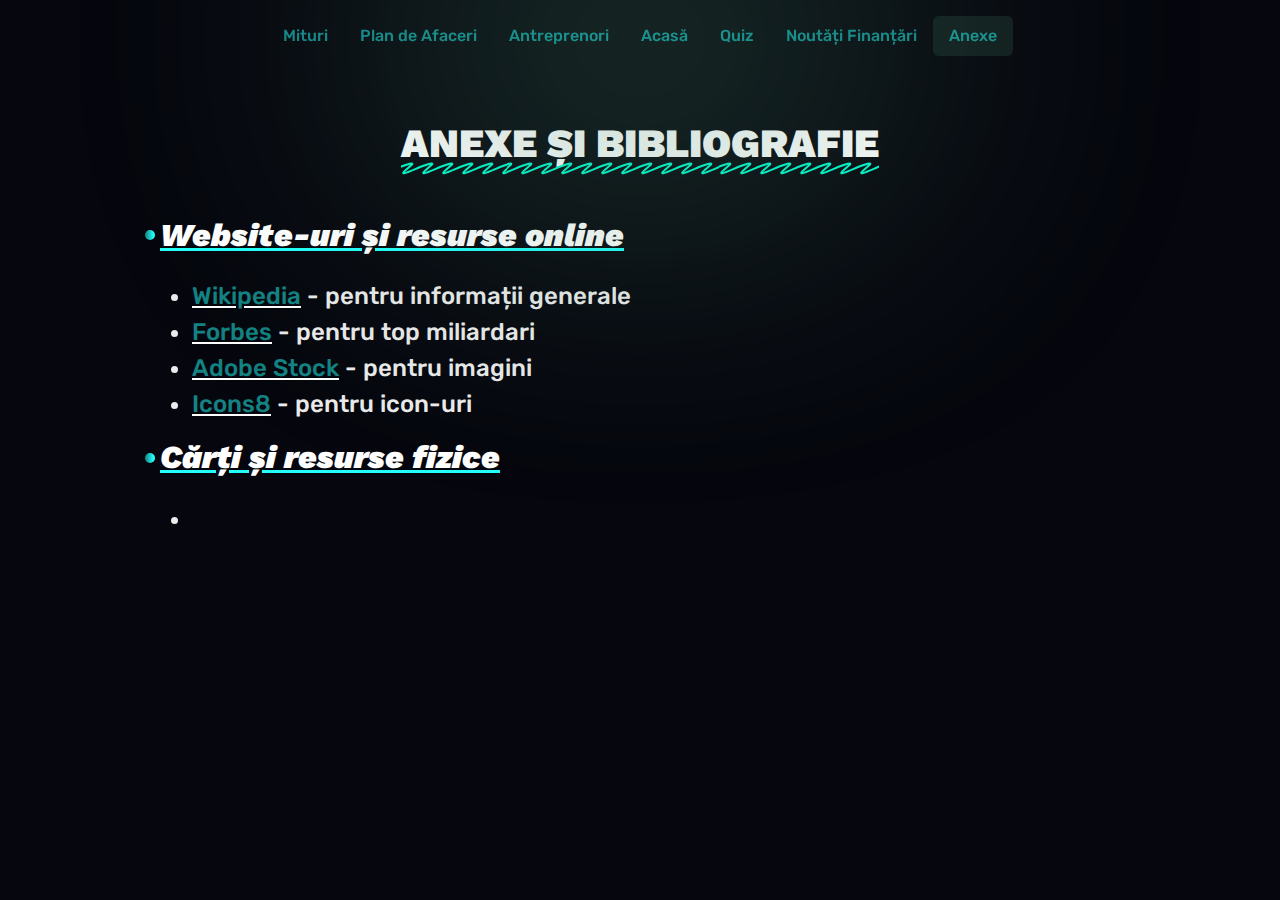
==== anexe.html @ adf623c6 "website bibliography" ====
<!DOCTYPE html>
<html lang="ro">
<head>
    <meta charset="UTF-8">
    <meta name="viewport" content="width=device-width, initial-scale=1.0">
    <title>Antreprenoriatul - persoane</title>
    <link rel="stylesheet" href="static/styles.css">
    <link rel="stylesheet" href="https://cdn.jsdelivr.net/npm/bootstrap@5.3.2/dist/css/bootstrap.min.css">
    <script src="https://ajax.googleapis.com/ajax/libs/jquery/3.7.1/jquery.min.js"></script>
</head>
<body class="bg-dark-blue">

    <nav class="navbar navbar-expand-lg fixed-top">
        <div class="flame-glow flame-glow-500-center text-center"></div>
        <header class="d-flex justify-content-center w-100 mt-2 mb-2">
            <ul class="nav nav-pills">
                <li class="nav-item"><a href="mituri.html" class="nav-link">Mituri</a></li>
                <li class="nav-item"><a href="plan_de_afaceri.html" class="nav-link">Plan de Afaceri</a></li>
                <li class="nav-item"><a href="antreprenori.html" class="nav-link">Antreprenori</a></li>
                <li class="nav-item"><a href="index.html" class="nav-link">Acasă</a></li>
                <li class="nav-item"><a href="quiz.html" class="nav-link">Quiz</a></li>
                <li class="nav-item"><a href="noutati.html" class="nav-link">Noutăți Finanțări</a></li>
                <li class="nav-item"><a href="anexe.html" class="nav-link active disabled">Anexe</a></li>
            </ul>
        </header>
    </nav>

    <section class="w-100">
        <div class="invisible my-5">.</div>
        <div class="w-75 m-auto">
            <h1 class="text-center"><span class="fancy mb-5 text-white fs-1">Anexe și bibliografie</span></h1>
            <h2 class="bullet d-flex align-items-center gap-2 text-white mt-5"><b>Website-uri și resurse online</b></h2>
            <p class="text-justify fs-4 text-low-white d-flex">
                <ul>
                    <li class="fs-4 text-low-white"><a class="text-accent" href="https://www.wikipedia.org/">Wikipedia</a> - pentru informații generale</li>
                    <li class="fs-4 text-low-white"><a class="text-accent" href="https://www.forbes.com/">Forbes</a> - pentru top miliardari</li>
                    <li class="fs-4 text-low-white"><a class="text-accent" href="https://stock.adobe.com/">Adobe Stock</a> - pentru imagini</li>
                    <li class="fs-4 text-low-white"><a class="text-accent" href="https://www.icons8.com/">Icons8</a> - pentru icon-uri</li>
                </ul>
            </p>
            <h2 class="bullet d-flex align-items-center gap-2 text-white mt-3"><b>Cărți și resurse fizice</b></h2>
            <p class="text-justify fs-4 text-low-white d-flex">
                <ul>
                    <li class="fs-4 text-low-white"></li>
                </ul>
            </p>
        </div>
        <div class="invisible my-5">.</div>
    </section>

    <script src="static/scripts.js"></script>
    <script src="https://cdn.jsdelivr.net/npm/bootstrap@5.3.2/dist/js/bootstrap.bundle.min.js"></script>

</body>
</html>
---- static/styles.css ----
/* Import fonts */
@import url('https://fonts.googleapis.com/css2?family=Work+Sans:ital,wght@0,100..900;1,100..900&family=Rubik:ital,wght@0,400;0,500;0,600;0,700;0,800;0,900;1,300;1,400;1,500;1,600;1,700;1,800;1,900&display=swap');

:root {
    --black: #06070eff;
    --accent: #23fffa80;
    --accent-full: #23fffa;
    --soft: #47846930;
}

* {
    font-family: 'Rubik', sans-serif;
    font-weight: 500;
    transition: .2s;
}
::selection {
    background: var(--accent);
    color: white;
}
h1 {
    font-family: 'Work Sans', sans-serif;
    font-weight: 900 !important;
}
b {
    font-family: 'Work Sans', sans-serif;
    font-weight: 900 !important;
    font-style: italic;
    text-decoration: underline;
    text-decoration-color: var(--accent-full);
}
::-webkit-scrollbar {
    width: 10px;
}

::-webkit-scrollbar-thumb {
    transform: transition .7s;
    background: var(--accent-full);
    border-bottom-left-radius: 7px;
    border-top-left-radius: 7px;
}

::-webkit-scrollbar-thumb:hover {
    transform: transition .7s;
    background: var(--accent);
}

.vh-100 {
    min-height: 1080px;
}
.btn-accent {
    border: 3px solid var(--accent) !important;
    color: white !important;
    transition: .2s;
    font-family: 'Work Sans', sans-serif !important;
    font-weight: 900 !important;
    line-height: 1;
    text-transform: uppercase;
}
.btn-accent:hover {
    border-color: var(--accent-full) !important;
    color: white !important;
    transition: .2s;
}
.nav-link:hover {
    color: var(--accent-full) !important;
}
.bg-dark-blue {
    background: var(--black) !important;
}
.bg-hero {
    background: url(/static/images/hero-bg.png);
    background-position: center;
    background-repeat: no-repeat;
    background-size: cover;
}
.text-justify {
    text-align: justify !important;
}
.text-accent {
    text-decoration-color: white;
    color: var(--accent);
}
.text-low-white {
    color: #ebebeb !important;
}
.vertical-center {
    top: 50%;
    position: absolute;
    -ms-transform: translateY(-50%);
    transform: translateY(-50%);
}

.backdrop-blur {
    transition: .2s;
    backdrop-filter: blur(20px);
}
.nav-link {
    color: var(--accent) !important;
}
.nav-pills {
    z-index: 999 !important;
}
.active {
    background-color: var(--soft) !important;
}

.flame-glow {
    position: absolute;
    border-radius: 50%; 
    background-color: rgba(71, 132, 105, 0.9);
    -webkit-filter: blur(175px);
    filter: blur(175px);
    opacity: 80%;
    z-index: -111;
}
.flame-glow-500-center {
    z-index: 888 !important;
    width: 500px;
    height: 200px;
    top: -60px;
    left: 50%;
    transform: translateX(-50%);
}
.flame-glow-500-left {
    z-index: -888 !important;
    width: 500px;
    height: 500px;
    top: 250px;
    left: -25px;
}
.flame-glow-500-right {
    z-index: -888 !important;
    width: 500px;
    height: 500px;
    top: 850px;
    right: -25px;
}
.flame-glow-500-low-left {
    z-index: -888 !important;
    width: 500px;
    height: 500px;
    top: 1650px;
    left: -25px;
}
.flame-glow-500-low-right {
    z-index: -888 !important;
    width: 500px;
    height: 500px;
    top: 2350px;
    right: -25px;
}
.flame-glow-250-center {
    width: 400px;
    height: 500px;
    left: 50%;
    top: 50%;
    transform: translateX(-50%) translateY(-50%);
}
.flame-glow-25-right {
    width: 150px !important;
    height: 150px;
    right: 15%;
    filter: blur(50px) !important;
}
.flame-glow-25-left {
    width: 150px !important;
    height: 150px;
    left: 15%;
    filter: blur(50px) !important;
}

.fancy {
    text-transform: uppercase;
    text-align: center;
    line-height: 1;
    font-family: 'Work Sans', sans-serif;
    font-weight: 900;
    position: relative;
    white-space: nowrap;
    &:after {
      --deco-height: 0.3125em;
      content: "";
      position: absolute;
      left: 0;
      right: 0;
      bottom: calc(var(--deco-height) * -0.625);
      height: var(--deco-height);
      background-image: url("data:image/svg+xml,%3Csvg width='100' height='64' fill='none' xmlns='http://www.w3.org/2000/svg'%3E%3Cg clip-path='url(%23a)'%3E%3Cpath d='M-17 30.5C-1 22 72-4 54 13 37.9 28.2-2.5 57.5 16 55.5s72-29 104-40' stroke='%2300FDCF' stroke-width='10'/%3E%3C/g%3E%3Cdefs%3E%3CclipPath id='a'%3E%3Cpath fill='%23fff' d='M0 0h100v64H0z'/%3E%3C/clipPath%3E%3C/defs%3E%3C/svg%3E%0A");
      background-size: auto 100%;
      background-repeat: round;
      background-position: 0em;
    }
}
.td-figure {
    perspective: 1500px;
}
.td-figure img {
    transform: rotateX(10deg) rotateY(-18deg) rotateZ(3deg);
    border-radius: 0.375em;
    box-shadow: 2px 10px 30px var(--soft);
    transition: .3s;
}
.td-figure:hover img {
    transform: rotate(0);
}

.bullet::before {
    content: "";
    position: absolute;
    margin-left: -15px;
    width: 10px;
    height: 10px;
    border-radius: 50%;
    background: linear-gradient(90deg, var(--accent) 0%, var(--accent-full) 85%) !important;
}
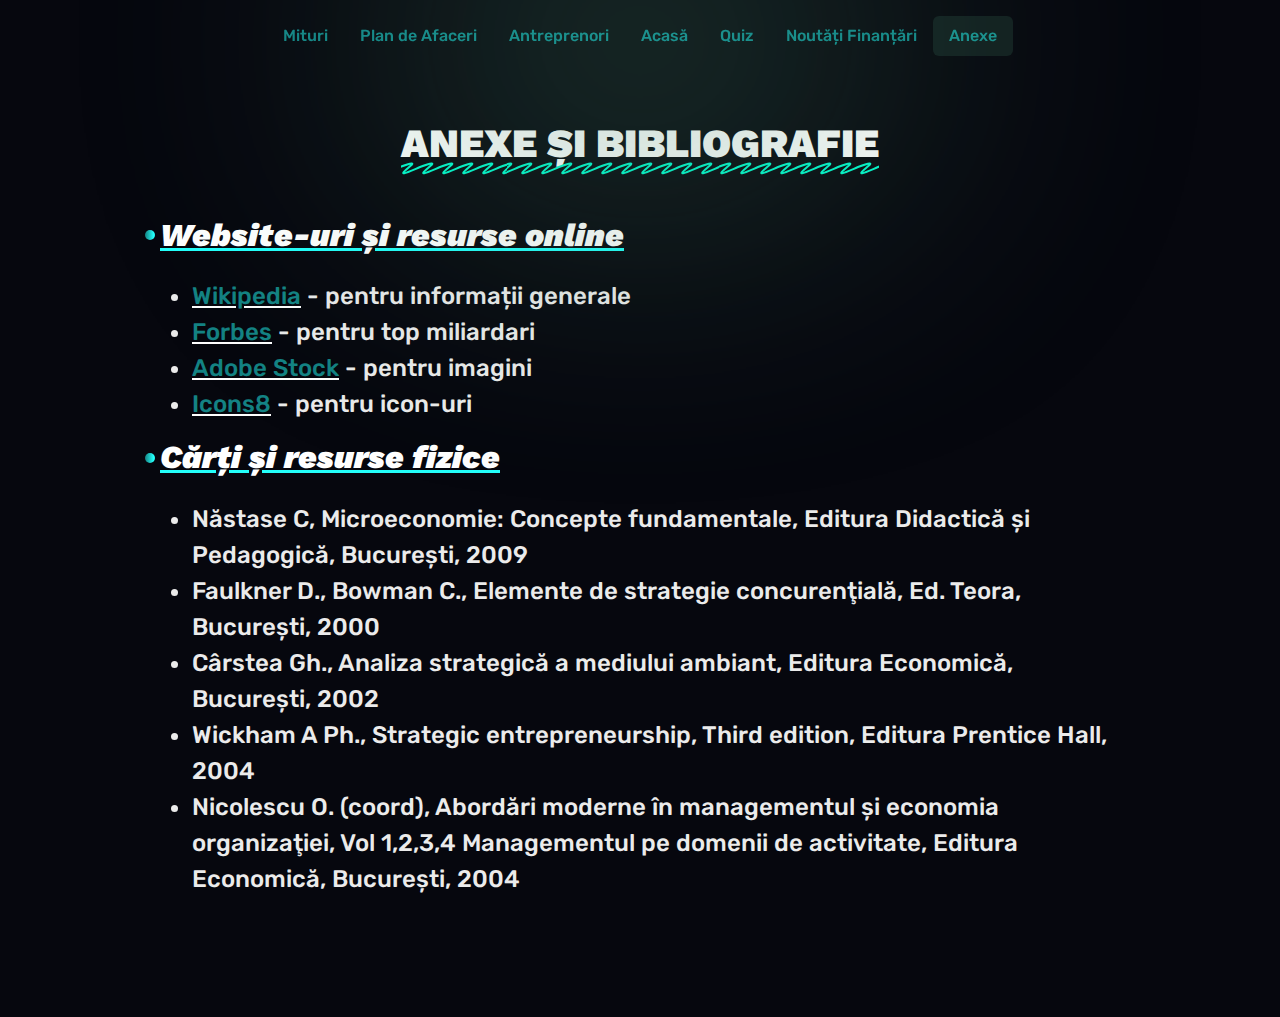
==== commit 1540fca6: "bibliography" ====
--- a/anexe.html
+++ b/anexe.html
@@ -41,7 +41,11 @@
             <h2 class="bullet d-flex align-items-center gap-2 text-white mt-3"><b>Cărți și resurse fizice</b></h2>
             <p class="text-justify fs-4 text-low-white d-flex">
                 <ul>
-                    <li class="fs-4 text-low-white"></li>
+                    <li class="fs-4 text-low-white">Năstase C, Microeconomie: Concepte fundamentale, Editura Didactică şi Pedagogică, Bucureşti, 2009</li>
+                    <li class="fs-4 text-low-white">Faulkner D., Bowman C., Elemente de strategie concurenţială, Ed. Teora, Bucureşti, 2000</li>
+                    <li class="fs-4 text-low-white">Cârstea Gh., Analiza strategică a mediului ambiant, Editura Economică, Bucureşti, 2002 </li>
+                    <li class="fs-4 text-low-white">Wickham A Ph., Strategic entrepreneurship, Third edition, Editura Prentice Hall, 2004</li>
+                    <li class="fs-4 text-low-white">Nicolescu O. (coord), Abordări moderne în managementul şi economia organizaţiei, Vol 1,2,3,4 Managementul pe domenii de activitate, Editura Economică, Bucureşti, 2004</li>
                 </ul>
             </p>
         </div>
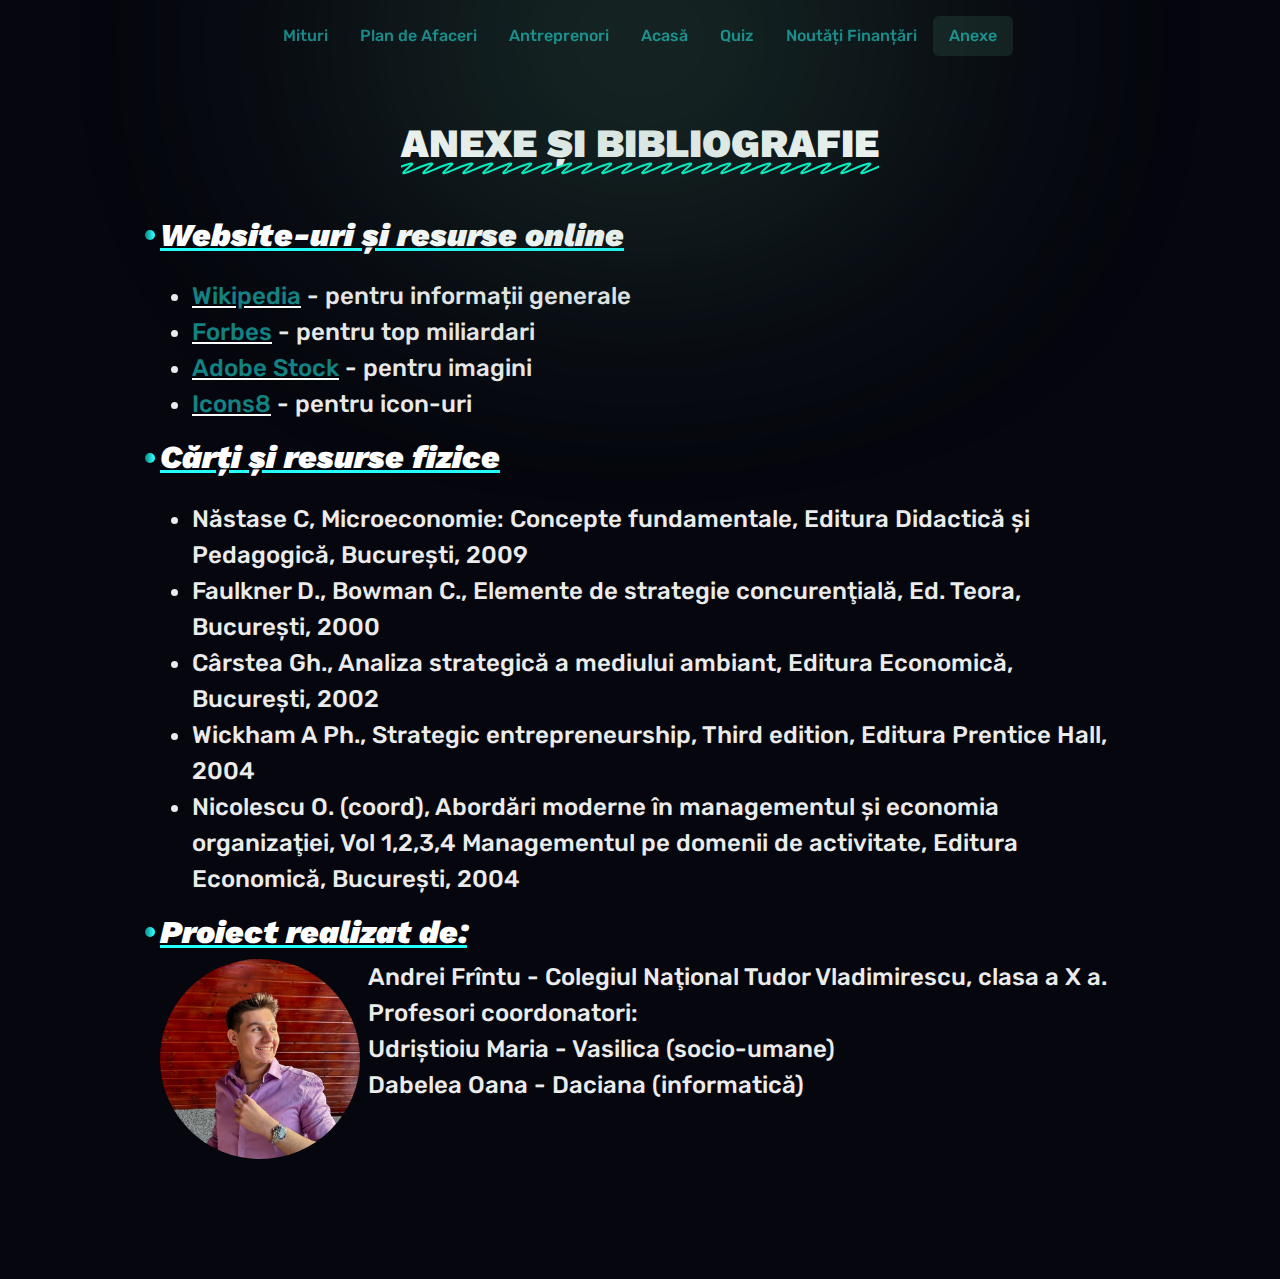
==== commit b145b404: "about page" ====
--- a/anexe.html
+++ b/anexe.html
@@ -3,7 +3,7 @@
 <head>
     <meta charset="UTF-8">
     <meta name="viewport" content="width=device-width, initial-scale=1.0">
-    <title>Antreprenoriatul - persoane</title>
+    <title>Antreprenoriatul - anexe</title>
     <link rel="stylesheet" href="static/styles.css">
     <link rel="stylesheet" href="https://cdn.jsdelivr.net/npm/bootstrap@5.3.2/dist/css/bootstrap.min.css">
     <script src="https://ajax.googleapis.com/ajax/libs/jquery/3.7.1/jquery.min.js"></script>
@@ -48,6 +48,9 @@
                     <li class="fs-4 text-low-white">Nicolescu O. (coord), Abordări moderne în managementul şi economia organizaţiei, Vol 1,2,3,4 Managementul pe domenii de activitate, Editura Economică, Bucureşti, 2004</li>
                 </ul>
             </p>
+            <h2 class="bullet d-flex align-items-center gap-2 text-white mt-3"><b>Proiect realizat de:</b></h2>
+            <p class="text-justify fs-4 text-low-white d-flex"><img class="rounded-circle me-2" src="static/images/persoane/Andrei-Frintu.jpeg" style="float: left; opacity: 100%;" class="me-3" width="200px" height="200px" alt=""> Andrei Frîntu - Colegiul Naţional Tudor Vladimirescu, clasa a X a.<br> Profesori coordonatori: <br> Udriștioiu Maria - Vasilica (socio-umane) <br> Dabelea Oana - Daciana (informatică)</p>
+            
         </div>
         <div class="invisible my-5">.</div>
     </section>
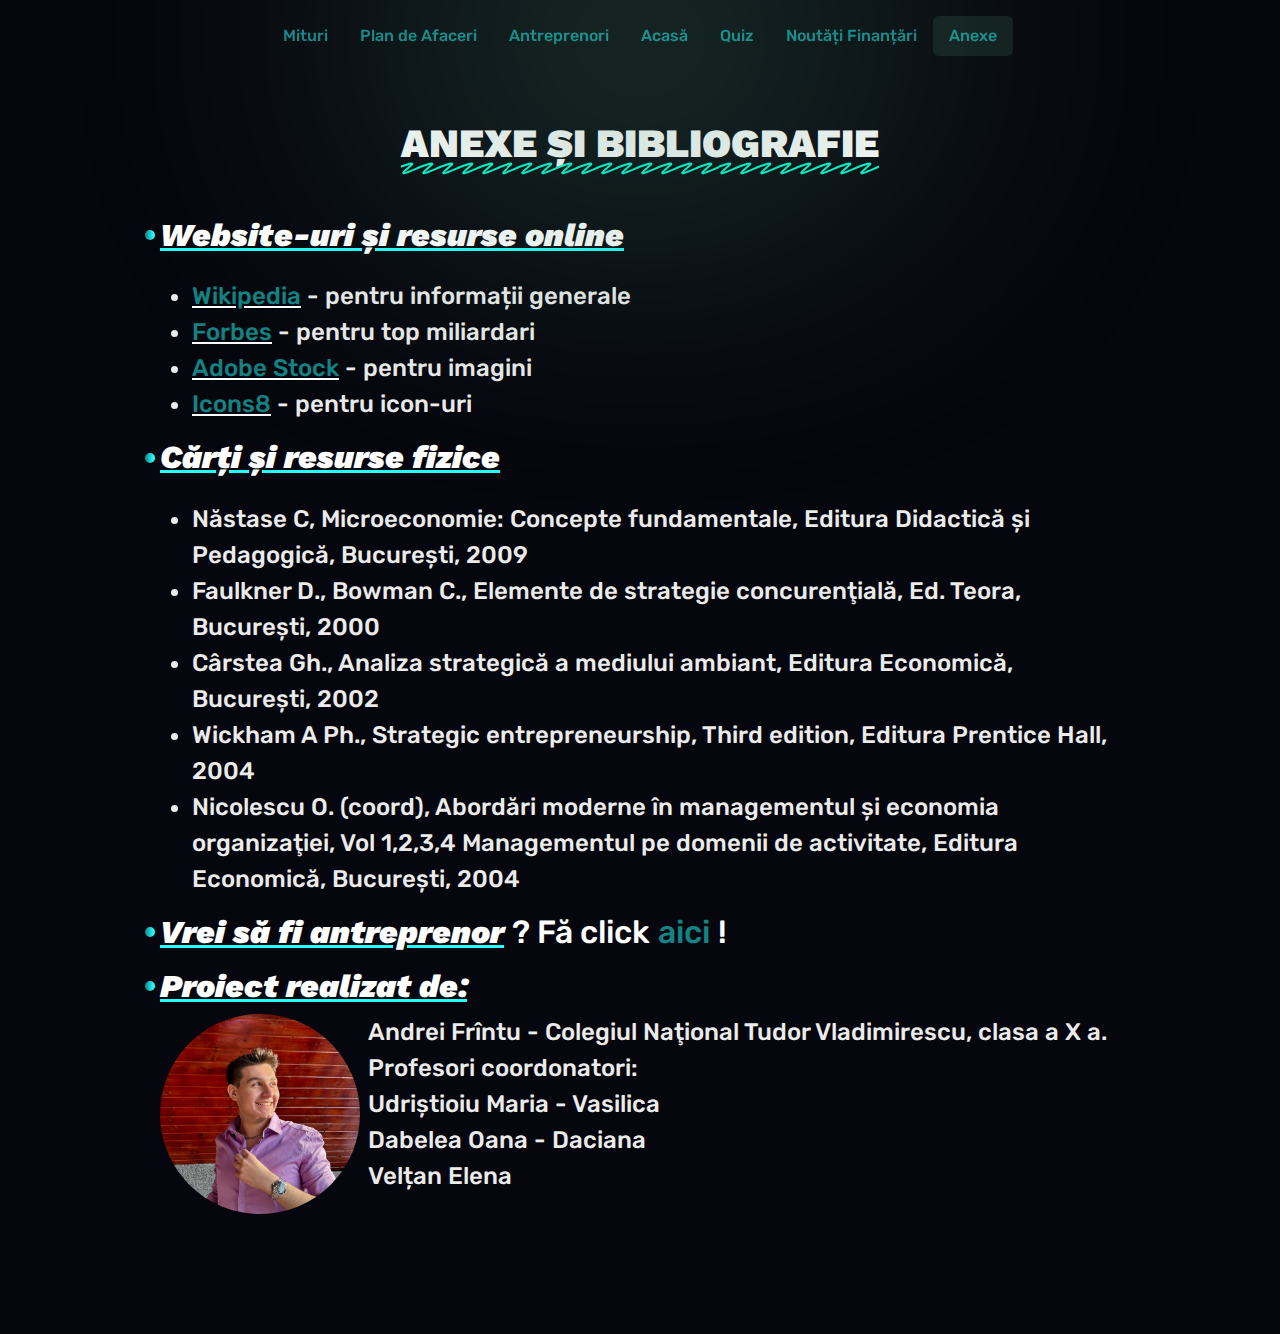
==== commit 7b0f110a: "modified bibliography page" ====
--- a/anexe.html
+++ b/anexe.html
@@ -48,8 +48,9 @@
                     <li class="fs-4 text-low-white">Nicolescu O. (coord), Abordări moderne în managementul şi economia organizaţiei, Vol 1,2,3,4 Managementul pe domenii de activitate, Editura Economică, Bucureşti, 2004</li>
                 </ul>
             </p>
+            <h2 class="bullet d-flex align-items-center gap-2 text-white mt-3"><b>Vrei să fi antreprenor</b>? Fă click <a class="nav-link" href="https://www.portalmanagement.ro/40-de-intrebari-de-la-investitori-pentru-noii-antreprenori/">aici</a>!</h2>
             <h2 class="bullet d-flex align-items-center gap-2 text-white mt-3"><b>Proiect realizat de:</b></h2>
-            <p class="text-justify fs-4 text-low-white d-flex"><img class="rounded-circle me-2" src="static/images/persoane/Andrei-Frintu.jpeg" style="float: left; opacity: 100%;" class="me-3" width="200px" height="200px" alt=""> Andrei Frîntu - Colegiul Naţional Tudor Vladimirescu, clasa a X a.<br> Profesori coordonatori: <br> Udriștioiu Maria - Vasilica (socio-umane) <br> Dabelea Oana - Daciana (informatică)</p>
+            <p class="text-justify fs-4 text-low-white d-flex"><img class="rounded-circle me-2" src="static/images/persoane/Andrei-Frintu.jpeg" style="float: left; opacity: 100%;" class="me-3" width="200px" height="200px" alt=""> Andrei Frîntu - Colegiul Naţional Tudor Vladimirescu, clasa a X a.<br> Profesori coordonatori: <br> Udriștioiu Maria - Vasilica <br> Dabelea Oana - Daciana <br> Velțan Elena</p>
             
         </div>
         <div class="invisible my-5">.</div>
--- a/static/styles.css
+++ b/static/styles.css
@@ -14,8 +14,8 @@
     transition: .2s;
 }
 ::selection {
-    background: var(--accent);
-    color: white;
+    background: var(--accent) !important;
+    color: white !important;
 }
 h1 {
     font-family: 'Work Sans', sans-serif;
@@ -44,6 +44,9 @@
     background: var(--accent);
 }
 
+.vh-90 {
+    min-height: 100vh;
+}
 .vh-100 {
     min-height: 1080px;
 }
@@ -73,6 +76,33 @@
     background-repeat: no-repeat;
     background-size: cover;
 }
+.bg-quiz {
+    position: relative;
+    background: url(/static/images/quiz-bg.png);
+    background-position: center;
+    background-repeat: no-repeat;
+    background-size: cover;
+    filter: brightness(0.9);
+    overflow: hidden;
+}
+
+@keyframes bg-movement {
+    0% { transform: scale(1); }
+    100% { transform: scale(2); }
+}
+
+.bg-quiz::before {
+    content: "";
+    position: absolute;
+    top: 0;
+    left: 0;
+    width: 100%;
+    height: 100%;
+    background: inherit;
+    z-index: -1;
+    animation: bg-movement 3s infinite alternate;
+}
+
 .text-justify {
     text-align: justify !important;
 }
@@ -95,6 +125,12 @@
     backdrop-filter: blur(20px);
 }
 .nav-link {
+    color: var(--accent) !important;
+}
+.nav-link.quiz {
+    color: var(--accent-full) !important;
+}
+.nav-link.quiz:hover {
     color: var(--accent) !important;
 }
 .nav-pills {
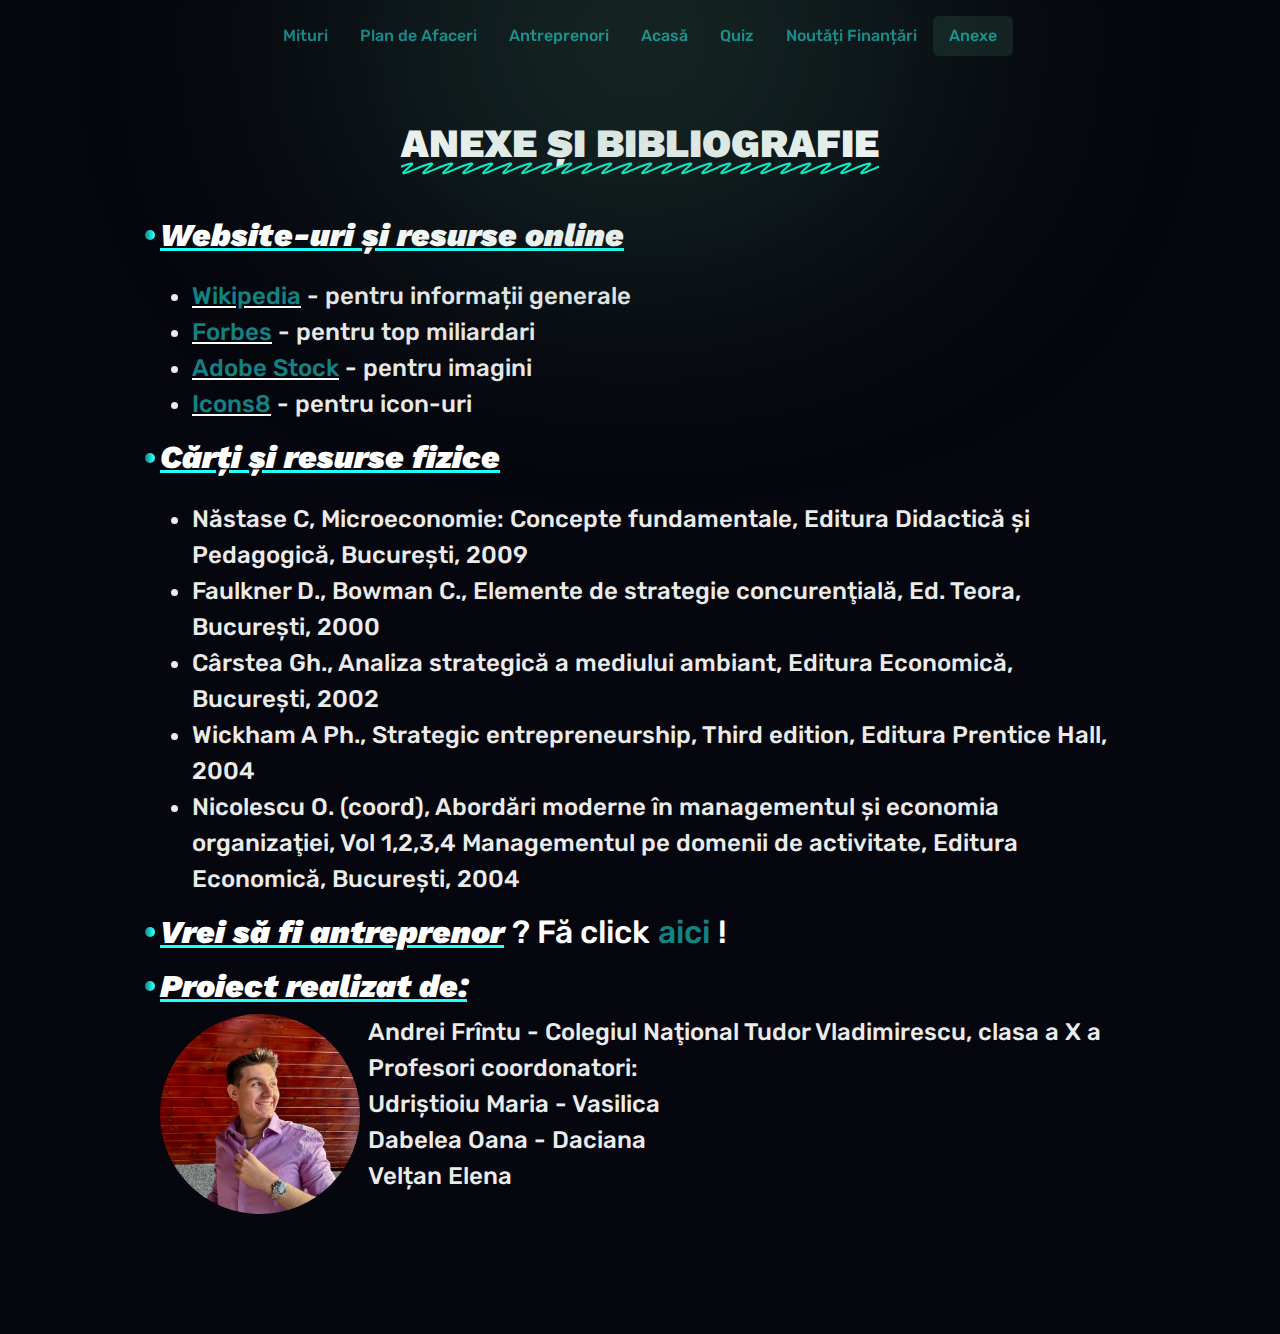
==== commit f6ad9df6: "updated titles + fixed things" ====
--- a/anexe.html
+++ b/anexe.html
@@ -19,7 +19,7 @@
                 <li class="nav-item"><a href="antreprenori.html" class="nav-link">Antreprenori</a></li>
                 <li class="nav-item"><a href="index.html" class="nav-link">Acasă</a></li>
                 <li class="nav-item"><a href="quiz.html" class="nav-link">Quiz</a></li>
-                <li class="nav-item"><a href="noutati.html" class="nav-link">Noutăți Finanțări</a></li>
+                <li class="nav-item"><a href="https://european-union.europa.eu/live-work-study/funding-grants-subsidies_ro" class="nav-link">Noutăți Finanțări</a></li>
                 <li class="nav-item"><a href="anexe.html" class="nav-link active disabled">Anexe</a></li>
             </ul>
         </header>
@@ -50,7 +50,7 @@
             </p>
             <h2 class="bullet d-flex align-items-center gap-2 text-white mt-3"><b>Vrei să fi antreprenor</b>? Fă click <a class="nav-link" href="https://www.portalmanagement.ro/40-de-intrebari-de-la-investitori-pentru-noii-antreprenori/">aici</a>!</h2>
             <h2 class="bullet d-flex align-items-center gap-2 text-white mt-3"><b>Proiect realizat de:</b></h2>
-            <p class="text-justify fs-4 text-low-white d-flex"><img class="rounded-circle me-2" src="static/images/persoane/Andrei-Frintu.jpeg" style="float: left; opacity: 100%;" class="me-3" width="200px" height="200px" alt=""> Andrei Frîntu - Colegiul Naţional Tudor Vladimirescu, clasa a X a.<br> Profesori coordonatori: <br> Udriștioiu Maria - Vasilica <br> Dabelea Oana - Daciana <br> Velțan Elena</p>
+            <p class="text-justify fs-4 text-low-white d-flex"><img class="rounded-circle me-2" src="static/images/persoane/Andrei-Frintu.jpeg" style="float: left; opacity: 100%;" class="me-3" width="200px" height="200px" alt=""> Andrei Frîntu - Colegiul Naţional Tudor Vladimirescu, clasa a X a<br> Profesori coordonatori: <br> Udriștioiu Maria - Vasilica <br> Dabelea Oana - Daciana <br> Velțan Elena</p>
             
         </div>
         <div class="invisible my-5">.</div>
